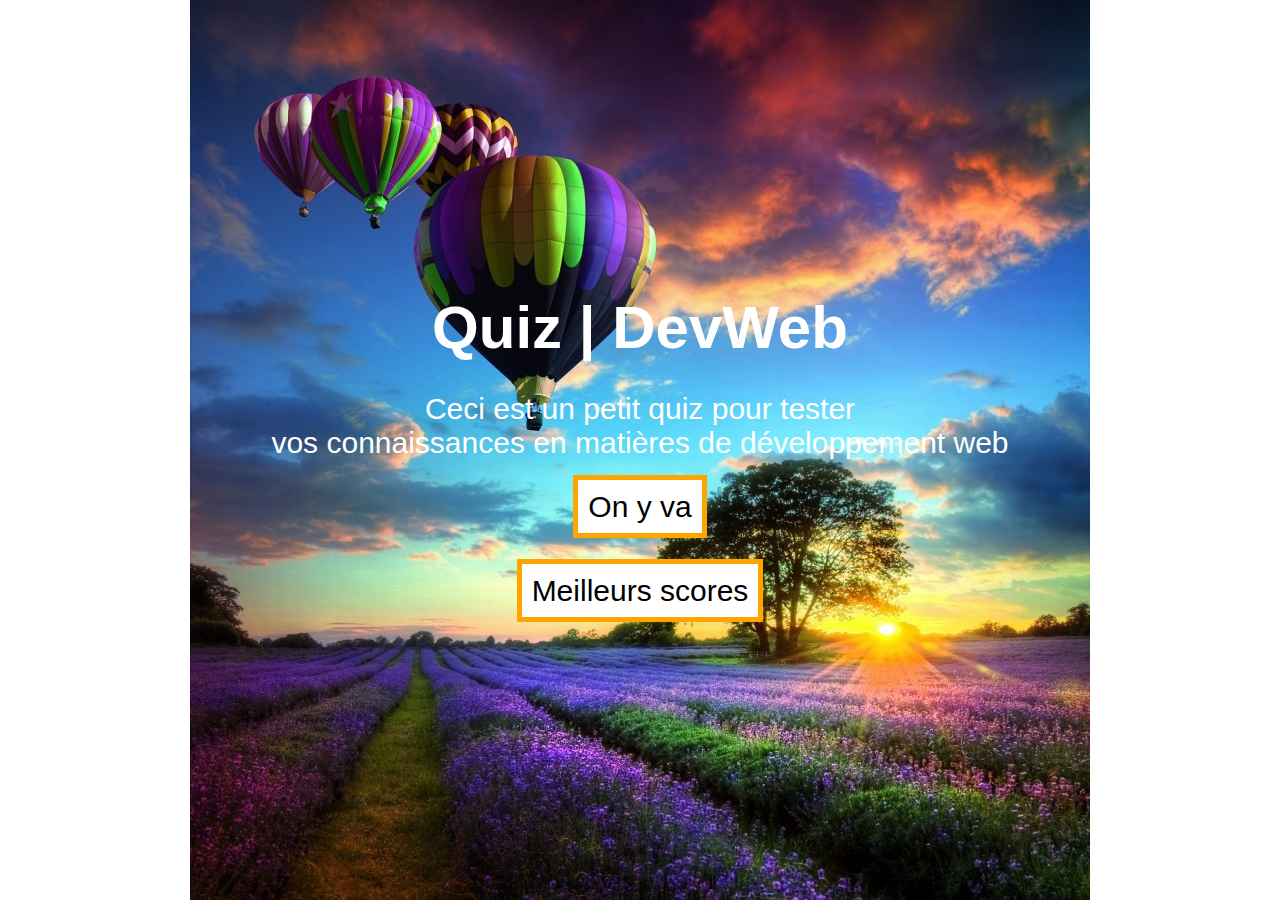
==== index.html @ 20d12b1f "Add files via upload" ====
<!-- lien vers la maquette https://whimsical.com/briefquiz-Gaf7zYJtQtti5opoVU6ux -->
<!-- lien vers la conduite de projet https://trello.com/b/suQSZGD0/conduite-de-projet-quiz -->

<!DOCTYPE html>
<html lang="fr">

<head>
  <meta charset="UTF-8" />
  <meta name="viewport" content="width=device-width, initial-scale=1.0" />
  <meta http-equiv="X-UA-Compatible" content="ie=edge" />
  <title>Quiz | DevWeb</title>
  <link rel="stylesheet" href="style.css" />
</head>

<body>

  <main class="box">

    <!--Titre et but du quiz-->
    <header>
      <h1>Quiz | DevWeb</h1>
      <p>Ceci est un petit quiz pour tester<br />vos connaissances en matières de développement web</p>
    </header>

    <!--Boutons pour lancer la partie et voir les meilleurs scores-->
    <nav>
      <div>
        <a class="customBouton" href="quiz.html">On y va</a>
      </div>
      <div class="ecartBouton">
        <a class="customBouton" href="meilleursScores.html">Meilleurs scores</a>
      </div>
    </nav>

  </main>

</body>

</html>
---- style.css ----
@font-face {
    font-family: "whitneymedium", Arial;
    src: url("whitneymedium.woff") format("woff");
  }
  
  :root {
    background-image: url(fond-ecran-quiz.jpg);
    background-repeat: no-repeat;
    background-position-x: center;
  }
    
  * {
    box-sizing: border-box;
    font-family: "whitneymedium", Arial;
    margin: 0;
    padding: 0;
  }
  
  h1 {
    font-size: 60px;
    color: white;
    margin-bottom: 30px;
  }
    
  h2 {
    font-size: 40px;
    color: white;
    margin-bottom: 30px;
    max-width: fit-content;
  }

  h3 {
    font-size: 30px;
    color: white;
    margin-bottom: 30px;
    max-width: 800px;
  }
  
  p {
    font-size: 30px;
    color: white;
    margin-bottom: 30px;
  }

    
  .box {
      width: 100vw;
      height: 100vh;
      display: flex;
      justify-content: center;
      align-items: center;
      flex-direction: column;
      text-align: center;
  }
  
  .ecartBouton {
    margin-top: 50px;
  }

  .ajustementBouton {
      margin-top: 20px;
  }
  
  /*Les Boutons*/
  
  .customBouton {
    font-size: 30px;
    padding: 10px 10px 10px 10px;
    text-align: center;
    border: 5px solid orange;
    margin-bottom: 20px;
    text-decoration: none;
    color: black;
    background-color: white;
  }
    
  .customBouton:hover {
    cursor: pointer;
    box-shadow: 5px 5px 5px 5px rgba(245, 153, 5, 0.5);
  }
    
  /* Style de l'écran de fin de quiz */
  form {
    width: 100%;
    display: flex;
    flex-direction: column;
    align-items: center;
  }
    
  input {
    margin-bottom: 30px;
    width: 200px;
    padding: 5px;
    font-size: 20px;
    border: 5px solid orange;
  }
    
  input::placeholder {
    color: black;
  }
  
  /*affichage des blocs de choix de réponses*/
  
  .blocChoix {
    margin-bottom: 10px;
    margin-top: 10px;
    width: 600px;
    border: 5px solid yellow;
    background-color: black;
  }
  
  .blocChoix:hover {
    cursor: pointer;
    box-shadow: 5px 5px 5px 5px rgba(233, 229, 7, 0.986);
  }
  
  .choix {
    text-align: center;
    padding-top: 15px;
    width: 100%;
  }

/*permet l'affichage en vert et rouge des réponses bonnes et fausses*/

.correct {
    background-color: green;
}
  
.incorrect {
    background-color: red;
}

/*Style de la progress bar*/
    
    #progressBar {
      width: 400px;
      height: 35px;
      border: 10px solid yellow;
    }
    
    #RemplissageProgressBar {
      height: 25px;
      background-color: yellow;
      width: 0%;
    }

/*pour espacer le score de la progressBar et afficher en ligne*/
.ecartScore {
    display: flex;
    flex-direction: row;
    margin-top: 20px;
}

/*Pour la liste des meilleurs scores*/

#listeMeilleursScores {
    list-style: none;
    color:white;
    font-size: 40px;
    margin-bottom: 10px;
}
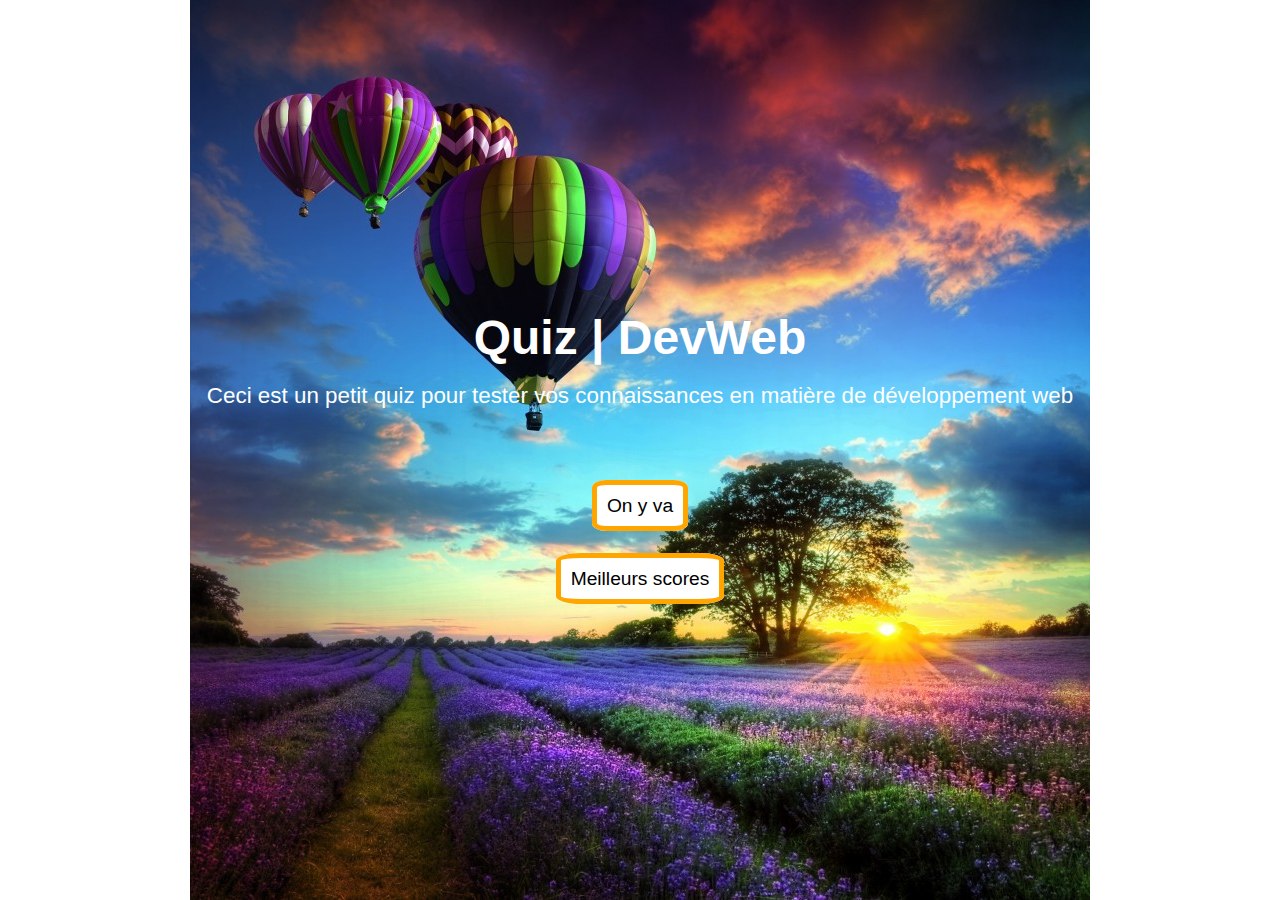
==== commit 514b33da: "Add files via upload" ====
--- a/index.html
+++ b/index.html
@@ -19,15 +19,17 @@
     <!--Titre et but du quiz-->
     <header>
       <h1>Quiz | DevWeb</h1>
-      <p>Ceci est un petit quiz pour tester<br />vos connaissances en matières de développement web</p>
+      <div id="ajustementTaille">
+      <p>Ceci est un petit quiz pour tester vos connaissances en matière de développement web</p>
+    </div>
     </header>
 
-    <!--Boutons pour lancer la partie et voir les meilleurs scores-->
+    <!--Boutons pour lancer la partie et voir les meilleurs scores -->
     <nav>
       <div>
         <a class="customBouton" href="quiz.html">On y va</a>
       </div>
-      <div class="ecartBouton">
+      <div class="ecartBouton" id="rajoutMargin">
         <a class="customBouton" href="meilleursScores.html">Meilleurs scores</a>
       </div>
     </nav>
--- a/style.css
+++ b/style.css
@@ -1,161 +1,208 @@
 @font-face {
-    font-family: "whitneymedium", Arial;
-    src: url("whitneymedium.woff") format("woff");
+  font-family: "whitneymedium", Arial;
+  src: url("whitneymedium.woff") format("woff");
+}
+
+:root {
+  background-image: url(fond-ecran-quiz.jpg);
+  background-repeat: no-repeat;
+  background-position-x: center;
+  background-size: contain;
+}
+  
+* {
+  box-sizing: border-box;
+  font-family: "whitneymedium", Arial;
+  margin: 0;
+  padding: 0;
+}
+
+h1 {
+  font-size: 300%;
+  color: white;
+  margin-bottom: 2%;
+}
+  
+h2 {
+  font-size: 200%;
+  color: white;
+  margin-bottom: 2%;
+  max-width: fit-content;
+}
+
+h3 {
+  font-size: 90%;
+  color: white;
+  margin-bottom: 2%;
+  margin-top: 2%;
+  max-width: 90%;
+}
+
+p {
+  font-size: 80%;
+  color: white;
+  margin-bottom: 1%;
+}
+
+  
+.box {
+    width: 100vw;
+    height: 100vh;
+    display: flex;
+    justify-content: center;
+    align-items: center;
+    flex-direction: column;
+    text-align: center;
+}
+
+#ajustementTaille {
+  max-width:fit-content;
+  margin-bottom: 10%;
+}
+
+#ajustementTaille p {
+  font-size: 140%;
+}
+
+
+/*Les Boutons*/
+
+.ecartBouton {
+  margin-top: 5%;
+}
+
+.ajustementBouton {
+    margin-top: 2%;
+}
+
+#rajoutMargin {
+  margin-top: 30%;
+}
+
+.customBouton {
+  font-size: 120%;
+  padding: 10px 10px 10px 10px;
+  text-align: center;
+  border: 5px solid orange;
+  margin-bottom: 20px;
+  text-decoration: none;
+  color: black;
+  background-color: white;
+  border-radius: 15%;
+}
+  
+.customBouton:hover {
+  cursor: pointer;
+  box-shadow: 5px 5px 5px 5px rgba(245, 153, 5, 0.5);
+}
+  
+/* Style de l'écran de fin de quiz */
+form {
+  width: 100%;
+  display: flex;
+  flex-direction: column;
+  align-items: center;
+}
+  
+input {
+  margin-bottom: 2%;
+  width: 20%;
+  padding: 5px;
+  font-size: 80%;
+  border: 5px solid orange;
+}
+  
+input::placeholder {
+  color: black;
+}
+
+/*affichage des blocs de choix de réponses*/
+
+.blocChoix {
+  max-width: 40%;
+  margin-bottom: 1%;
+  margin-top: 1%;
+  width: 40%;
+  border: 4px solid yellow;
+  background-color: black;
+}
+
+.blocChoix p {
+  font-size: 120%;
+}
+
+.blocChoix:hover {
+  cursor: pointer;
+  box-shadow: 4px 4px 4px 4px rgba(233, 229, 7, 0.986);
+}
+
+.choix {
+  text-align: center;
+  padding-top: 1%;
+  width: 100%;
+}
+
+#question {
+  font-size: 120%;
+}
+
+/*permet l'affichage en vert et rouge des réponses bonnes et fausses*/
+
+.correct {
+  background-color: green;
+}
+
+.incorrect {
+  background-color: red;
+}
+
+
+/*Style de la progress bar*/
+  
+  #progressBar {
+    width: 100%;
+    height: 50%;
+    border: 5px solid yellow;
   }
   
-  :root {
-    background-image: url(fond-ecran-quiz.jpg);
-    background-repeat: no-repeat;
-    background-position-x: center;
+  #RemplissageProgressBar {
+    height: 100%;
+    background-color: yellow;
+    width: 0%;
   }
-    
-  * {
-    box-sizing: border-box;
-    font-family: "whitneymedium", Arial;
-    margin: 0;
-    padding: 0;
+
+  #progressionQuestions {
+    font-size: 150%;
+    margin-bottom: 3%;
   }
-  
-  h1 {
-    font-size: 60px;
-    color: white;
-    margin-bottom: 30px;
-  }
-    
-  h2 {
-    font-size: 40px;
-    color: white;
-    margin-bottom: 30px;
-    max-width: fit-content;
-  }
-
-  h3 {
-    font-size: 30px;
-    color: white;
-    margin-bottom: 30px;
-    max-width: 800px;
-  }
-  
-  p {
-    font-size: 30px;
-    color: white;
-    margin-bottom: 30px;
-  }
-
-    
-  .box {
-      width: 100vw;
-      height: 100vh;
-      display: flex;
-      justify-content: center;
-      align-items: center;
-      flex-direction: column;
-      text-align: center;
-  }
-  
-  .ecartBouton {
-    margin-top: 50px;
-  }
-
-  .ajustementBouton {
-      margin-top: 20px;
-  }
-  
-  /*Les Boutons*/
-  
-  .customBouton {
-    font-size: 30px;
-    padding: 10px 10px 10px 10px;
-    text-align: center;
-    border: 5px solid orange;
-    margin-bottom: 20px;
-    text-decoration: none;
-    color: black;
-    background-color: white;
-  }
-    
-  .customBouton:hover {
-    cursor: pointer;
-    box-shadow: 5px 5px 5px 5px rgba(245, 153, 5, 0.5);
-  }
-    
-  /* Style de l'écran de fin de quiz */
-  form {
-    width: 100%;
-    display: flex;
-    flex-direction: column;
-    align-items: center;
-  }
-    
-  input {
-    margin-bottom: 30px;
-    width: 200px;
-    padding: 5px;
-    font-size: 20px;
-    border: 5px solid orange;
-  }
-    
-  input::placeholder {
-    color: black;
-  }
-  
-  /*affichage des blocs de choix de réponses*/
-  
-  .blocChoix {
-    margin-bottom: 10px;
-    margin-top: 10px;
-    width: 600px;
-    border: 5px solid yellow;
-    background-color: black;
-  }
-  
-  .blocChoix:hover {
-    cursor: pointer;
-    box-shadow: 5px 5px 5px 5px rgba(233, 229, 7, 0.986);
-  }
-  
-  .choix {
-    text-align: center;
-    padding-top: 15px;
-    width: 100%;
-  }
-
-/*permet l'affichage en vert et rouge des réponses bonnes et fausses*/
-
-.correct {
-    background-color: green;
-}
-  
-.incorrect {
-    background-color: red;
-}
-
-/*Style de la progress bar*/
-    
-    #progressBar {
-      width: 400px;
-      height: 35px;
-      border: 10px solid yellow;
-    }
-    
-    #RemplissageProgressBar {
-      height: 25px;
-      background-color: yellow;
-      width: 0%;
-    }
 
 /*pour espacer le score de la progressBar et afficher en ligne*/
 .ecartScore {
-    display: flex;
-    flex-direction: row;
-    margin-top: 20px;
+  display: flex;
+  flex-direction: row;
+  margin-top: 2%;
+}
+
+.ecartScore p {
+   font-size: 140%;
+   font-weight: bold;
 }
 
 /*Pour la liste des meilleurs scores*/
 
 #listeMeilleursScores {
-    list-style: none;
-    color:white;
-    font-size: 40px;
-    margin-bottom: 10px;
+  list-style: none;
+  color:white;
+  font-size: 180%;
+  margin-bottom: 2%;
+}
+
+/*pour que la description ne sorte pas de la box*/
+
+#descriptionReponse {
+  font-size: 120%;
+}
+
+#stabiliserDescription {
+  max-width: 40%;
 }